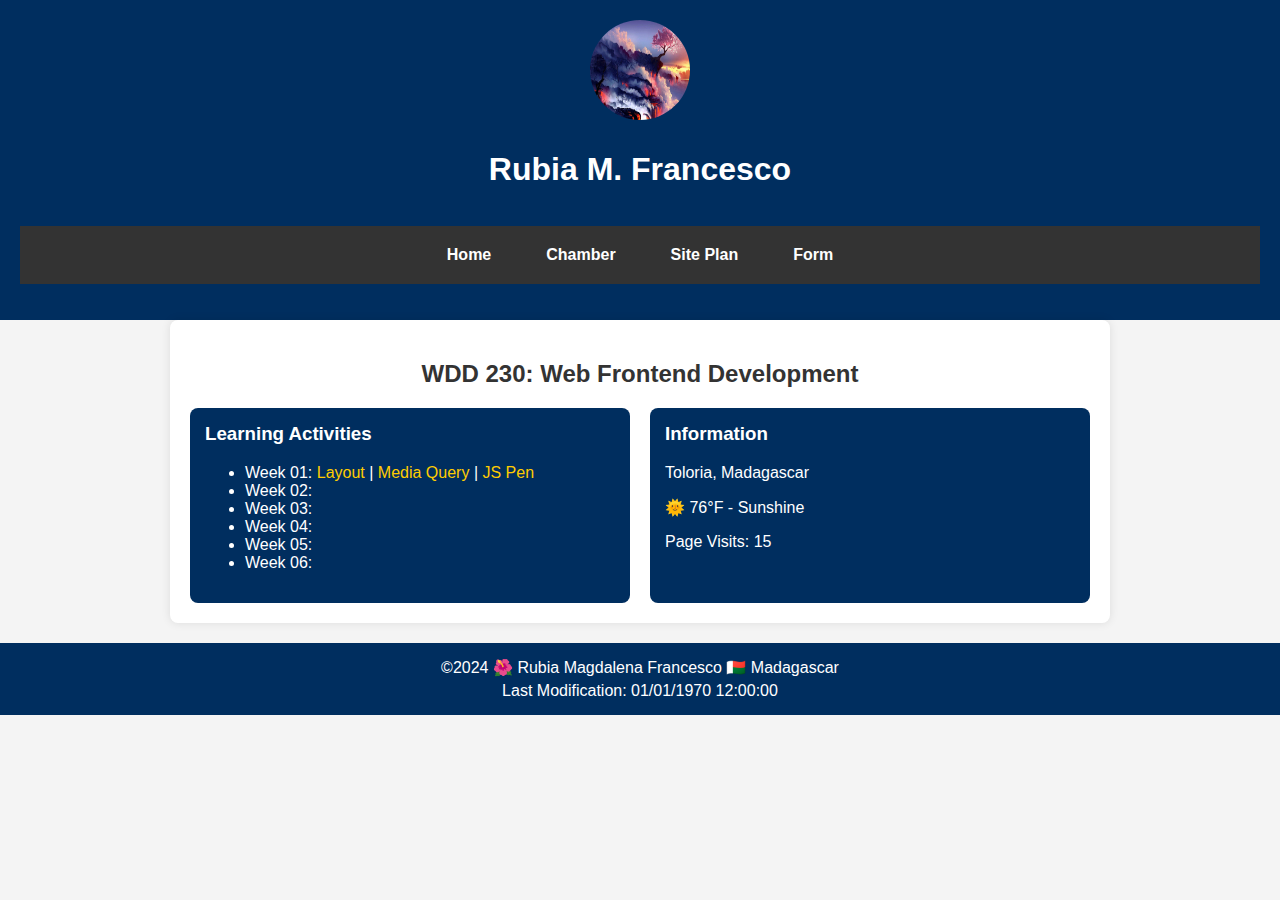
==== index.html @ d7a66f72 "NEW" ====
<!DOCTYPE html>
<html lang="en">
<head>
  <meta charset="UTF-8">
  <meta name="viewport" content="width=device-width, initial-scale=1.0">
  <title>Rubia M. Francesco - WDD 230</title>
  <link rel="stylesheet" href="styles.css">
</head>
<body>
  <header>
    <div class="profile-header">
      <img src="img/cherry-blossom-in-lava-p8cc9zmjtwvlmuvy.jpg" alt="Rubia M. Francesco" class="profile-img">
      <h1>Rubia M. Francesco</h1>
    </div>
    <nav>
      <ul class="nav-menu">
        <li><a href="#">Home</a></li>
        <li><a href="#">Chamber</a></li>
        <li><a href="#">Site Plan</a></li>
        <li><a href="#">Form</a></li>
      </ul>
    </nav>
  </header>
  <main>
    <h2>WDD 230: Web Frontend Development</h2>
    <div class="content">
      <div class="learning-activities">
        <h3>Learning Activities</h3>
        <ul>
          <li>Week 01: <a href="#">Layout</a> | <a href="#">Media Query</a> | <a href="#">JS Pen</a></li>
          <li>Week 02:</li>
          <li>Week 03:</li>
          <li>Week 04:</li>
          <li>Week 05:</li>
          <li>Week 06:</li>
        </ul>
      </div>
      <div class="information">
        <h3>Information</h3>
        <p>Toloria, Madagascar</p>
        <p>🌞 76°F - Sunshine</p>
        <p>Page Visits: 15</p>
      </div>
    </div>
  </main>
  <footer>
    <p>©2024 🌺 Rubia Magdalena Francesco 🇲🇬 Madagascar</p>
    <p>Last Modification: 01/01/1970 12:00:00</p>
  </footer>
</body>
</html>
---- styles.css ----
/* styles.css */
body {
    font-family: Arial, sans-serif;
    margin: 0;
    padding: 0;
    background-color: #f4f4f4;
    color: #333;
  }
  
  header {
    background-color: #002e5f;
    color: white;
    padding: 20px;
    text-align: center;
  }
  
  .profile-header {
    display: flex;
    flex-direction: column;
    align-items: center;
  }
  
  .profile-img {
    width: 100px;
    height: 100px;
    border-radius: 50%;
    margin-bottom: 10px;
  }
  
  nav {
    margin-top: 10px;
  }
  
  .nav-menu {
    list-style: none;
    padding: 0;
    display: flex;
    justify-content: center;
    gap: 55px;
    background-color: #333;
   
    padding: 20PX 0PX;
  }
  
  .nav-menu a {
    text-decoration: none;
    color: white;
    font-weight: bold;
    
  }
  
  main {
    padding: 20px;
    max-width: 900px;
    margin: 0 auto;
    background-color: white;
    box-shadow: 0 0 10px rgba(0, 0, 0, 0.1);
    border-radius: 8px;
  }
  
  h2 {
    text-align: center;
    color: #333;
  }
  
  .content {
    display: flex;
    justify-content: space-between;
    gap: 20px;
    margin-top: 20px;
  }
  
  .learning-activities, .information {
    background-color: #002e5f;
    color: white;
    padding: 15px;
    border-radius: 8px;
    width: 48%;
  }
  
  .learning-activities h3, .information h3 {
    margin-top: 0;
  }
  
  .learning-activities a {
    color: #ffcc00;
    text-decoration: none;
  }
  
  footer {
    text-align: center;
    margin-top: 20px;
    padding: 10px;
    background-color: #002e5f;
    color: white;
  }
  
  footer p {
    margin: 5px 0;
  }
  
  /* Media Query for Mobile Responsiveness */
  @media (max-width: 600px) {
    .nav-menu {
      flex-direction: column;
      align-items: center;
      gap: 10px;
    }
  
    .content {
      flex-direction: column;
    }
  
    .learning-activities, .information {
      width: 100%;
      margin-bottom: 20px;
    }
  }
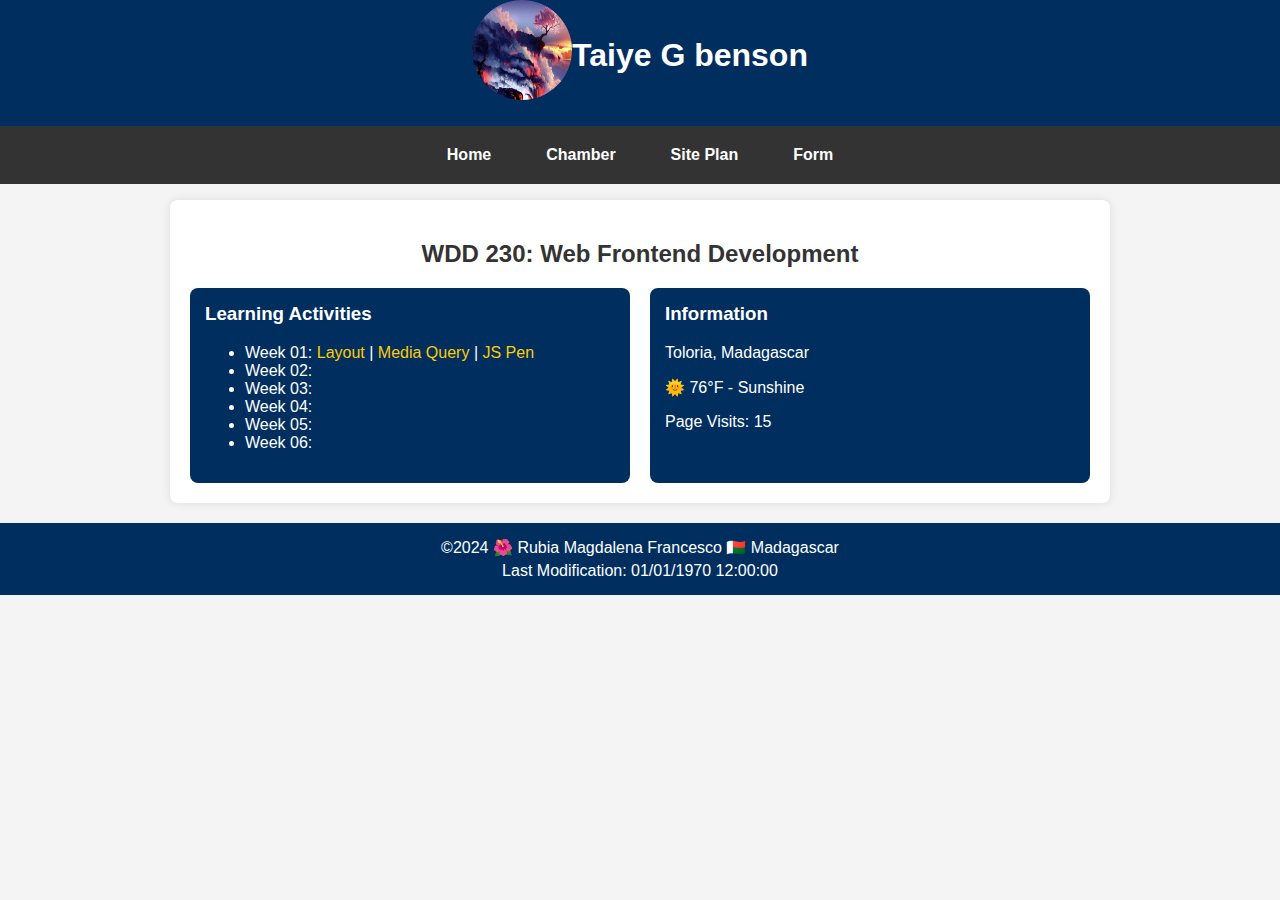
==== commit cc426ec5: "J" ====
--- a/index.html
+++ b/index.html
@@ -10,7 +10,8 @@
   <header>
     <div class="profile-header">
       <img src="img/cherry-blossom-in-lava-p8cc9zmjtwvlmuvy.jpg" alt="Rubia M. Francesco" class="profile-img">
-      <h1>Rubia M. Francesco</h1>
+      <h1>Taiye G benson
+      </h1>
     </div>
     <nav>
       <ul class="nav-menu">
--- a/styles.css
+++ b/styles.css
@@ -10,14 +10,15 @@
   header {
     background-color: #002e5f;
     color: white;
-    padding: 20px;
     text-align: center;
   }
   
   .profile-header {
     display: flex;
-    flex-direction: column;
+    /* flex-direction: column; */
     align-items: center;
+    justify-content: center;
+    margin: 0PX 390PX;
   }
   
   .profile-img {
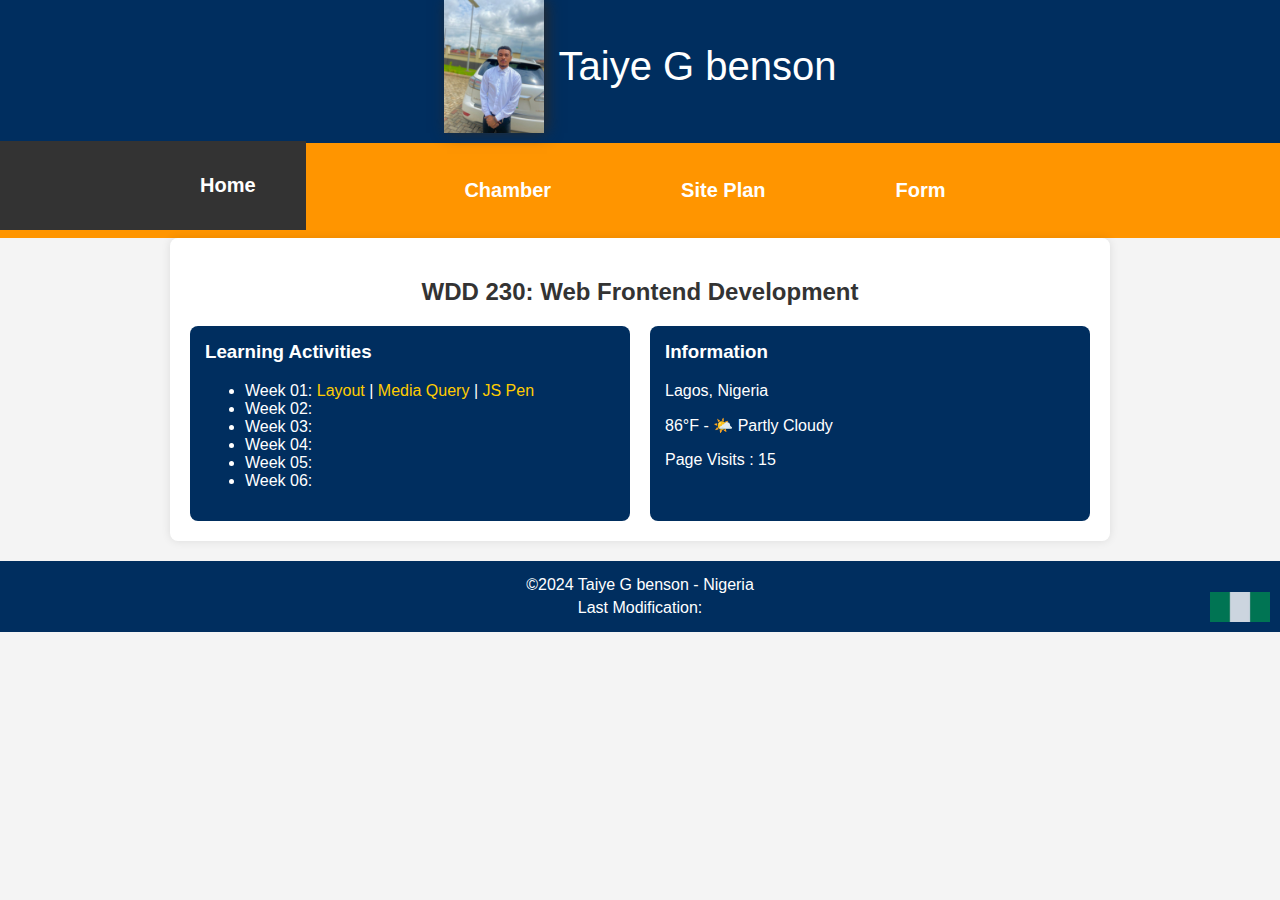
==== commit 7fbde061: "done" ====
--- a/index.html
+++ b/index.html
@@ -3,22 +3,22 @@
 <head>
   <meta charset="UTF-8">
   <meta name="viewport" content="width=device-width, initial-scale=1.0">
-  <title>Rubia M. Francesco - WDD 230</title>
+  <title>Taiye G benson - WDD 230</title>
   <link rel="stylesheet" href="styles.css">
 </head>
 <body>
   <header>
     <div class="profile-header">
-      <img src="img/cherry-blossom-in-lava-p8cc9zmjtwvlmuvy.jpg" alt="Rubia M. Francesco" class="profile-img">
+      <img src="img/WhatsApp Image 2024-11-17 à 14.26.35_2519cc4c.jpg" alt="Rubia M. Francesco" class="profile-img">
       <h1>Taiye G benson
       </h1>
     </div>
     <nav>
       <ul class="nav-menu">
-        <li><a href="#">Home</a></li>
-        <li><a href="#">Chamber</a></li>
-        <li><a href="#">Site Plan</a></li>
-        <li><a href="#">Form</a></li>
+        <li>  <a class="span1" href="#">Home</a></li>
+        <li><a class="spans" href="#">Chamber</a></li>
+        <li><a  class="spans"href="#">Site Plan</a></li>
+        <li><a  class="spans"href="#">Form</a></li>
       </ul>
     </nav>
   </header>
@@ -38,15 +38,24 @@
       </div>
       <div class="information">
         <h3>Information</h3>
-        <p>Toloria, Madagascar</p>
-        <p>🌞 76°F - Sunshine</p>
-        <p>Page Visits: 15</p>
+        <div id="weather">
+          <!-- Weather content will be inserted here by JavaScript -->
+        </div>
+        <p>Page Visits : 15</p>
       </div>
     </div>
   </main>
+  
+  
+  
   <footer>
-    <p>©2024 🌺 Rubia Magdalena Francesco 🇲🇬 Madagascar</p>
-    <p>Last Modification: 01/01/1970 12:00:00</p>
+    <p>©2024 Taiye G benson - Nigeria</p>
+    <p id="last-modified">Last Modification: <!-- JS will dynamically insert date here --></p>
+    <img src="/img/WhatsApp Image 2024-11-17 à 14.26.35_4f681858.jpg" alt="Nigeria Flag" class="footer-img" />
   </footer>
+  
+  
 </body>
 </html>
+<script src="script.js"></script>
+
--- a/styles.css
+++ b/styles.css
@@ -1,120 +1,155 @@
 /* styles.css */
 body {
-    font-family: Arial, sans-serif;
-    margin: 0;
-    padding: 0;
-    background-color: #f4f4f4;
-    color: #333;
-  }
+  font-family: Arial, sans-serif;
+  margin: 0;
+  padding: 0;
+  background-color: #f4f4f4;
+  color: #333;
+}
+
+header {
+  background-color: #002e5f;
+  color: white;
+  /* padding: 20px; */
+}
+
+.profile-header {
+  display: flex;
+  align-items: center; /* Center align items vertically */
+  justify-content: center; /* Center align items horizontally */
+  gap: 15px; /* Add spacing between the image and the name */
+}
+
+.profile-img {
+  width: 100px;
+  box-shadow: 3px 0px 14px rgb(42, 42, 42);
+  /* height: 100px; */
+  /* border-radius: 50%; */
+}
+
+.profile-header h1 {
+  margin: 0;
+  font-size: 40px;
+  text-align: left;
+  font-weight: 500;
+}
+
+nav {
+  background-color: #ff9500;
+  padding: 20px 0px;
+  margin-top: 10px;
+  text-align: center;
+}
+
+.nav-menu {
+  list-style: none;
+  padding: 0;
+  display: flex;
+  justify-content: center;
+  gap: 130px;
   
-  header {
-    background-color: #002e5f;
-    color: white;
-    text-align: center;
-  }
-  
-  .profile-header {
-    display: flex;
-    /* flex-direction: column; */
+}
+.span1{
+  position: absolute;
+  left: 0px;
+  top: 141px;
+  background-color: #333;
+  padding: 33px 50px 33px 200px;
+}
+.nav-menu a {
+  text-decoration: none;
+  color: white;
+  font-weight: bold;
+  font-size: 20px;
+}
+
+main {
+  padding: 20px;
+  max-width: 900px;
+  margin: 0 auto;
+  background-color: white;
+  box-shadow: 0 0 10px rgba(0, 0, 0, 0.1);
+  border-radius: 8px;
+}
+
+h2 {
+  text-align: center;
+  color: #333;
+}
+
+.content {
+  display: flex;
+  justify-content: space-between;
+  gap: 20px;
+  margin-top: 20px;
+}
+
+.learning-activities, .information {
+  background-color: #002e5f;
+  color: white;
+  padding: 15px;
+  border-radius: 8px;
+  width: 48%;
+}
+
+.learning-activities h3, .information h3 {
+  margin-top: 0;
+}
+
+.learning-activities a {
+  color: #ffcc00;
+  text-decoration: none;
+}
+
+footer {
+  text-align: center;
+  margin-top: 20px;
+  padding: 10px;
+  background-color: #002e5f;
+  color: white;
+}
+
+footer p {
+  margin: 5px 0;
+}
+/* Footer image */
+.footer-img {
+  position: absolute;
+  bottom: 10px;
+  right: 10px;
+  width: 60px; /* Adjust size */
+  opacity: 0.8; /* Slight transparency */
+}
+
+footer {
+  position: relative; /* Ensures the footer image stays in the footer */
+}
+
+/* Media Query for Mobile Responsiveness */
+@media (max-width: 600px) {
+  .nav-menu {
+    flex-direction: column;
     align-items: center;
-    justify-content: center;
-    margin: 0PX 390PX;
-  }
-  
-  .profile-img {
-    width: 100px;
-    height: 100px;
-    border-radius: 50%;
-    margin-bottom: 10px;
-  }
-  
-  nav {
-    margin-top: 10px;
-  }
-  
-  .nav-menu {
-    list-style: none;
-    padding: 0;
-    display: flex;
-    justify-content: center;
-    gap: 55px;
-    background-color: #333;
-   
-    padding: 20PX 0PX;
-  }
-  
-  .nav-menu a {
-    text-decoration: none;
-    color: white;
-    font-weight: bold;
+    gap: 10px;
     
   }
   
-  main {
-    padding: 20px;
-    max-width: 900px;
-    margin: 0 auto;
-    background-color: white;
-    box-shadow: 0 0 10px rgba(0, 0, 0, 0.1);
-    border-radius: 8px;
+  .span1{
+    position: inherit;
+    left: 0px;
+    background-color: #333;
+    padding: 10px 210px ;
   }
-  
-  h2 {
-    text-align: center;
-    color: #333;
+  .content {
+    flex-direction: column;
   }
-  
-  .content {
-    display: flex;
-    justify-content: space-between;
-    gap: 20px;
-    margin-top: 20px;
+
+  .learning-activities, .information {
+    width: 95%;
+    margin-bottom: 20px;
   }
-  
-  .learning-activities, .information {
-    background-color: #002e5f;
-    color: white;
-    padding: 15px;
-    border-radius: 8px;
-    width: 48%;
+
+  .profile-header {
+    flex-direction: column; /* Stack the profile image and name vertically on mobile */
   }
-  
-  .learning-activities h3, .information h3 {
-    margin-top: 0;
-  }
-  
-  .learning-activities a {
-    color: #ffcc00;
-    text-decoration: none;
-  }
-  
-  footer {
-    text-align: center;
-    margin-top: 20px;
-    padding: 10px;
-    background-color: #002e5f;
-    color: white;
-  }
-  
-  footer p {
-    margin: 5px 0;
-  }
-  
-  /* Media Query for Mobile Responsiveness */
-  @media (max-width: 600px) {
-    .nav-menu {
-      flex-direction: column;
-      align-items: center;
-      gap: 10px;
-    }
-  
-    .content {
-      flex-direction: column;
-    }
-  
-    .learning-activities, .information {
-      width: 100%;
-      margin-bottom: 20px;
-    }
-  }
-  +}
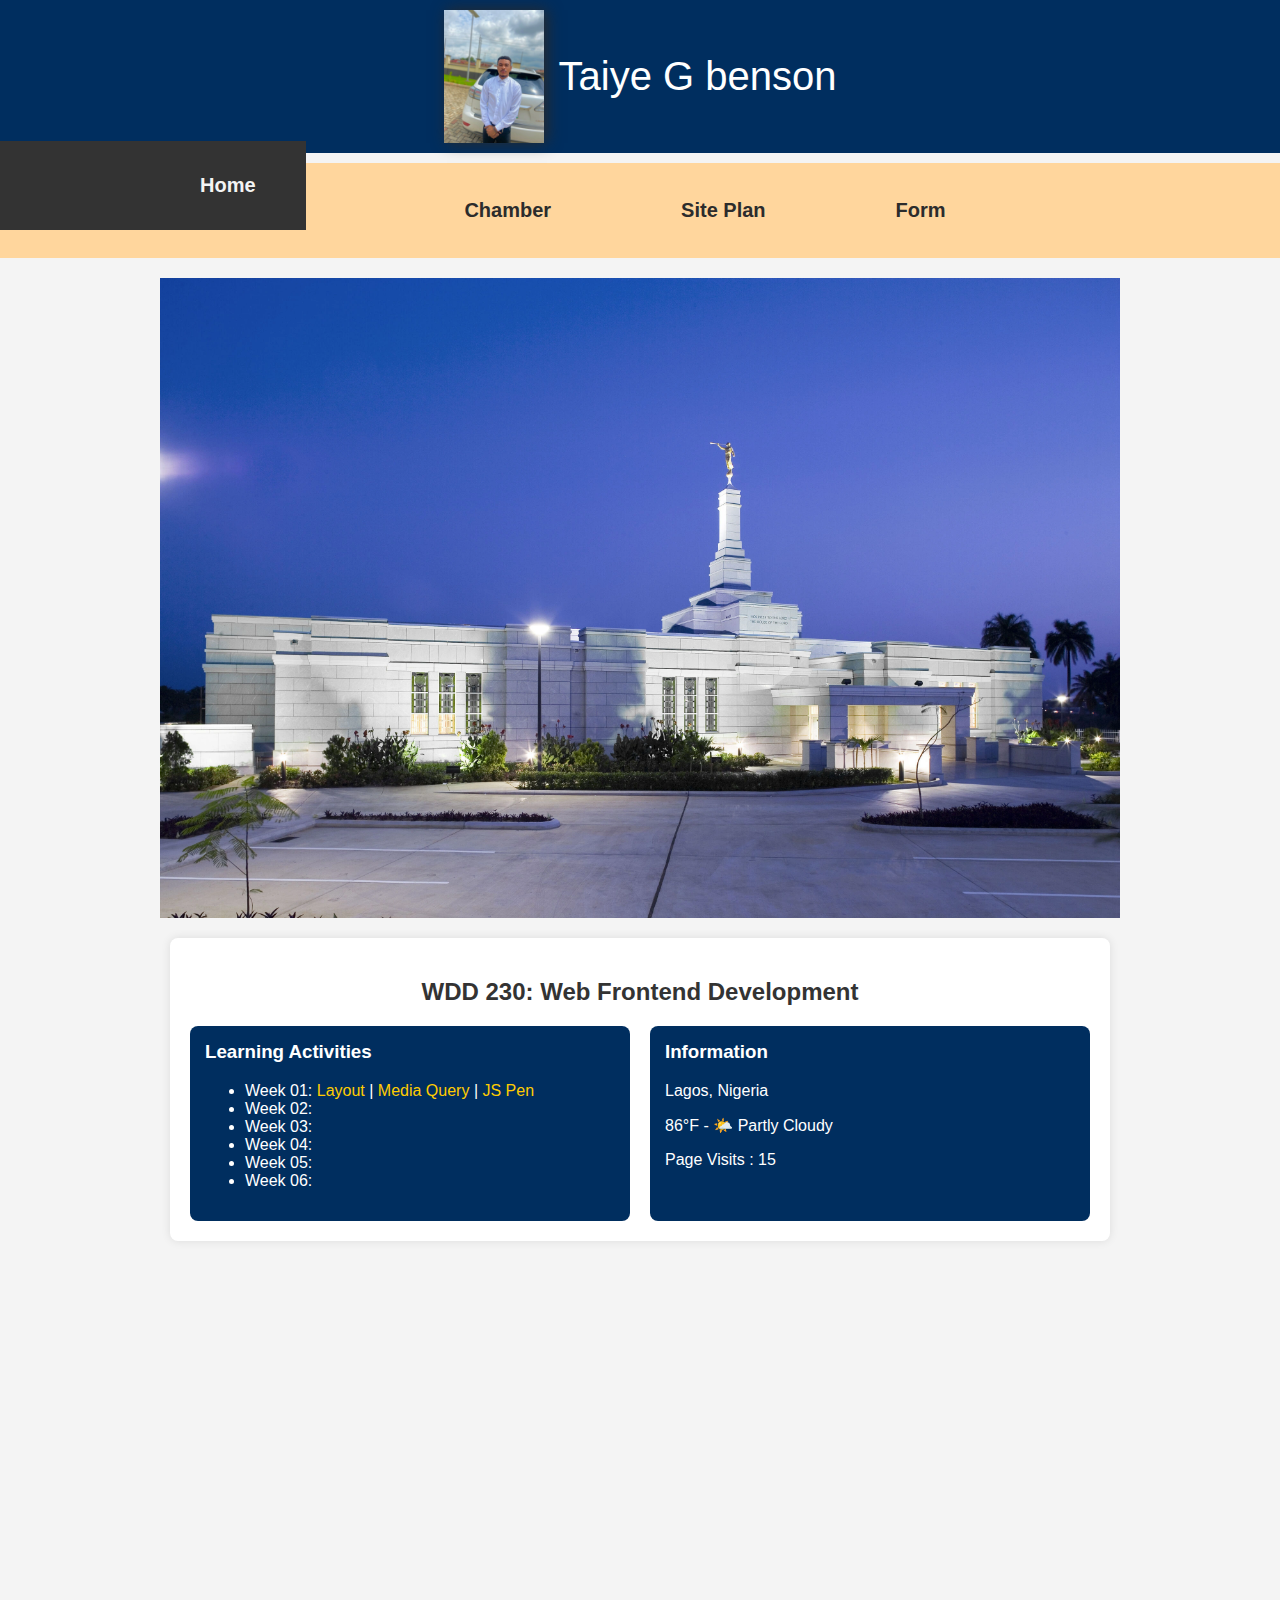
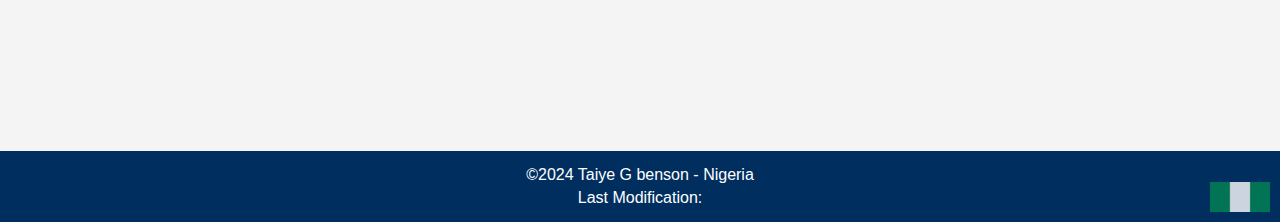
==== commit b654a274: "week3" ====
--- a/index.html
+++ b/index.html
@@ -1,28 +1,44 @@
 <!DOCTYPE html>
 <html lang="en">
+
 <head>
   <meta charset="UTF-8">
   <meta name="viewport" content="width=device-width, initial-scale=1.0">
   <title>Taiye G benson - WDD 230</title>
   <link rel="stylesheet" href="styles.css">
 </head>
+
 <body>
   <header>
     <div class="profile-header">
-      <img src="img/WhatsApp Image 2024-11-17 à 14.26.35_2519cc4c.jpg" alt="Rubia M. Francesco" class="profile-img">
+      <img src="img/WhatsApp Image 2024-11-17 à 14.26.35_2519cc4c.webp" alt="Rubia M. Francesco" class="profile-img">
       <h1>Taiye G benson
       </h1>
     </div>
-    <nav>
-      <ul class="nav-menu">
-        <li>  <a class="span1" href="#">Home</a></li>
-        <li><a class="spans" href="#">Chamber</a></li>
-        <li><a  class="spans"href="#">Site Plan</a></li>
-        <li><a  class="spans"href="#">Form</a></li>
-      </ul>
-    </nav>
+    <!-- Dark Mode Toggle -->
+    <!-- <button id="dark-mode-toggle">🌙</button> -->
+
+    <!-- Hamburger Menu -->
+    <center>
+      <div class="hamburger" onclick="toggleMenu()">☰</div>
+    </center>
+
   </header>
+  <nav id="nav-menu">
+    <ul class="nav-menu">
+      <li> <a class="span1" href="#">Home</a></li>
+      <li><a class="spans" href="#">Chamber</a></li>
+      <li><a class="spans" href="#">Site Plan</a></li>
+      <li><a class="spans" href="#">Form</a></li>
+    </ul>
+    <span class="close-menu" onclick="toggleMenu()">✖</span>
+  </nav>
+
+
+  <img class="img1" src="/img/aba-nigeria-temple-5088.webp" data-src="image.jpg" alt="">
+
   <main>
+
     <h2>WDD 230: Web Frontend Development</h2>
     <div class="content">
       <div class="learning-activities">
@@ -45,17 +61,20 @@
       </div>
     </div>
   </main>
-  
-  
-  
+
+  <iframe class="img1"data-src="image.jpg"
+    src="https://www.google.com/maps/embed?pb=!1m18!1m12!1m3!1d507580.58986997424!2d5.28261080284077!3d6.332667684909473!2m3!1f0!2f0!3f0!3m2!1i1024!2i768!4f13.1!3m3!1m2!1s0x1040d36279cfacf1%3A0x84aa10c05758dfa0!2sBenin%20City%2C%20Edo!5e0!3m2!1sen!2sng!4v1738506150664!5m2!1sen!2sng"
+    width="600" height="450" style="border:0;" allowfullscreen="" loading="lazy"
+    referrerpolicy="no-referrer-when-downgrade"></iframe>
+
   <footer>
     <p>©2024 Taiye G benson - Nigeria</p>
     <p id="last-modified">Last Modification: <!-- JS will dynamically insert date here --></p>
-    <img src="/img/WhatsApp Image 2024-11-17 à 14.26.35_4f681858.jpg" alt="Nigeria Flag" class="footer-img" />
+    <img src="/img/WhatsApp Image 2024-11-17 à 14.26.35_4f681858.webp" alt="Nigeria Flag" class="footer-img" />
   </footer>
-  
-  
+
+
 </body>
+
 </html>
-<script src="script.js"></script>
-
+<script src="script.js"></script>--- a/styles.css
+++ b/styles.css
@@ -1,16 +1,26 @@
-/* styles.css */
 body {
   font-family: Arial, sans-serif;
   margin: 0;
   padding: 0;
   background-color: #f4f4f4;
   color: #333;
+  transition: background 0.3s, color 0.3s;
+}
+
+/* Dark Mode Styles */
+.dark-mode {
+  background-color: #222;
+  color: #fff;
 }
 
 header {
   background-color: #002e5f;
   color: white;
-  /* padding: 20px; */
+  /* padding: 20px; */ 
+  /* display: flex; */
+    justify-content: space-between;
+    align-items: center;
+    /* padding: 15px; */
 }
 
 .profile-header {
@@ -18,6 +28,7 @@
   align-items: center; /* Center align items vertically */
   justify-content: center; /* Center align items horizontally */
   gap: 15px; /* Add spacing between the image and the name */
+  padding: 10px 0px;
 }
 
 .profile-img {
@@ -33,9 +44,15 @@
   text-align: left;
   font-weight: 500;
 }
+#dark-mode-toggle {
+  background: none;
+  border: none;
+  font-size: 20px;
+  cursor: pointer;
+}
 
 nav {
-  background-color: #ff9500;
+  background-color: #ffd69d;
   padding: 20px 0px;
   margin-top: 10px;
   text-align: center;
@@ -49,6 +66,23 @@
   gap: 130px;
   
 }
+
+.nav-menu a {
+  text-decoration: none;
+  font-weight: bold;
+  font-size: 20px;
+}
+/* Mobile Menu */
+.hamburger {
+  font-size: 30px;
+  cursor: pointer;
+  display: none;
+}
+.close-menu {
+  font-size: 30px;
+  cursor: pointer;
+  display: none;
+}
 .span1{
   position: absolute;
   left: 0px;
@@ -56,11 +90,13 @@
   background-color: #333;
   padding: 33px 50px 33px 200px;
 }
-.nav-menu a {
-  text-decoration: none;
-  color: white;
-  font-weight: bold;
-  font-size: 20px;
+.span1{
+  color: #f4f4f4;
+
+}
+.spans{
+  color: #2c2c2c;
+
 }
 
 main {
@@ -100,6 +136,13 @@
   color: #ffcc00;
   text-decoration: none;
 }
+.img1{
+  width: 75%;
+  display: block;  /* Makes margin auto work */
+  margin: auto;    /* Centers horizontally */
+  /* height: 100vh; */
+  padding: 20px 0px;
+}
 
 footer {
   text-align: center;
@@ -153,3 +196,38 @@
     flex-direction: column; /* Stack the profile image and name vertically on mobile */
   }
 }
+@media (max-width: 768px) {
+  .nav-menu {
+    /* display: none; */
+    flex-direction: column;
+    /* background: #ff9500; */
+    /* position: absolute; */
+    top: 60px;
+    left: 0;
+    width: 100%;
+    text-align: center;
+    padding: 10px 0;
+}
+
+  .nav-menu  a {
+      display: block;
+      padding: 10px;
+  }
+  .nav-menu  .spans .span1 {
+    display: block;
+    padding: 10px;
+}
+  .hamburger {
+      display: block;
+      font-size: 30px;
+      background: none;
+      border: none;
+      cursor: pointer;
+      color: white;
+      padding: 10px;
+  }
+
+  .nav-open {
+      display: flex !important;
+  }
+}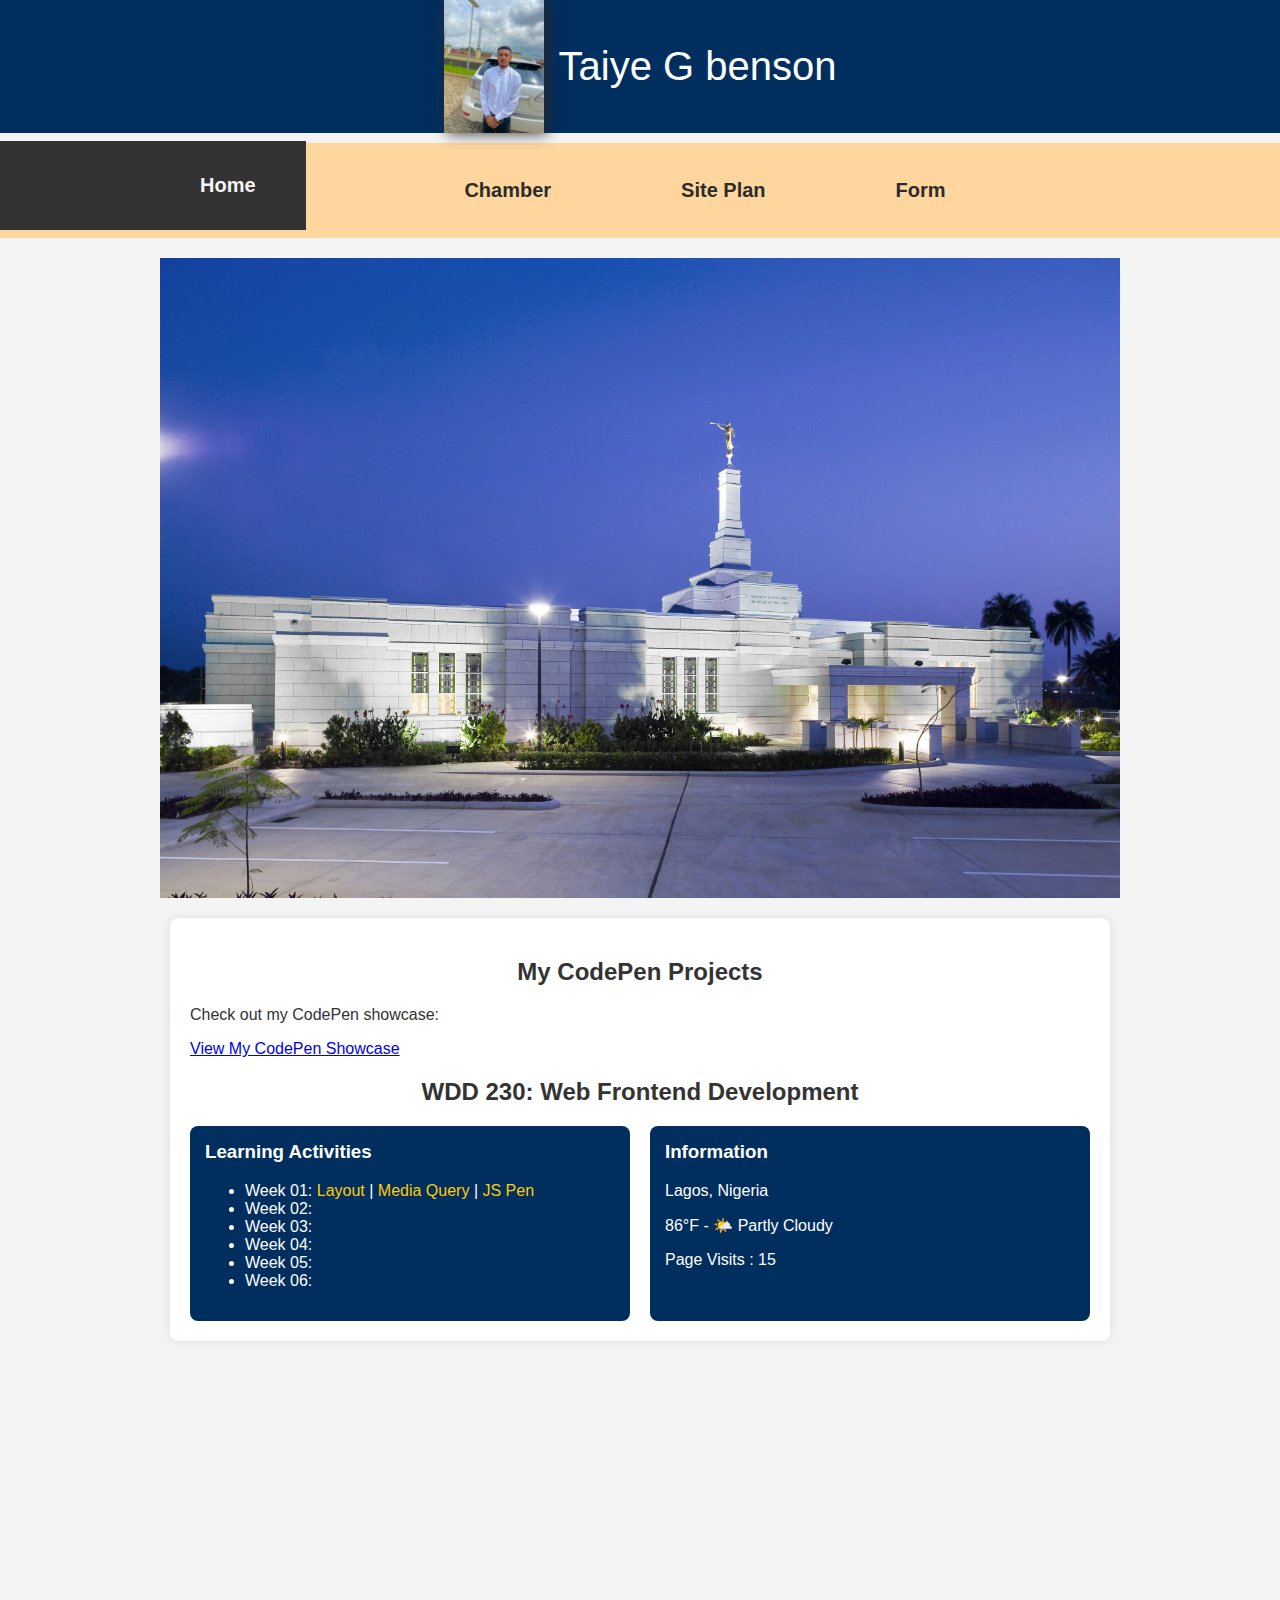
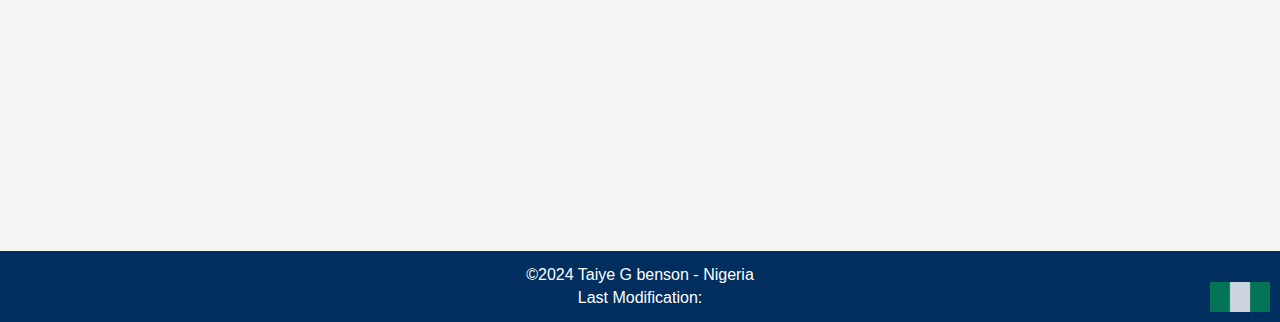
==== commit 84ea1023: "Added CodePen showcase link to home portal" ====
--- a/index.html
+++ b/index.html
@@ -38,6 +38,12 @@
   <img class="img1" src="/img/aba-nigeria-temple-5088.webp" data-src="image.jpg" alt="">
 
   <main>
+    <section>
+      <h2>My CodePen Projects</h2>
+      <p>Check out my CodePen showcase:</p>
+      <a href="https://codepen.io/Drew-Gabriel/pens/showcase" target="_blank">View My CodePen Showcase</a>
+  </section>
+  
 
     <h2>WDD 230: Web Frontend Development</h2>
     <div class="content">
--- a/styles.css
+++ b/styles.css
@@ -28,7 +28,7 @@
   align-items: center; /* Center align items vertically */
   justify-content: center; /* Center align items horizontally */
   gap: 15px; /* Add spacing between the image and the name */
-  padding: 10px 0px;
+  /* padding: 10px 0px; */
 }
 
 .profile-img {
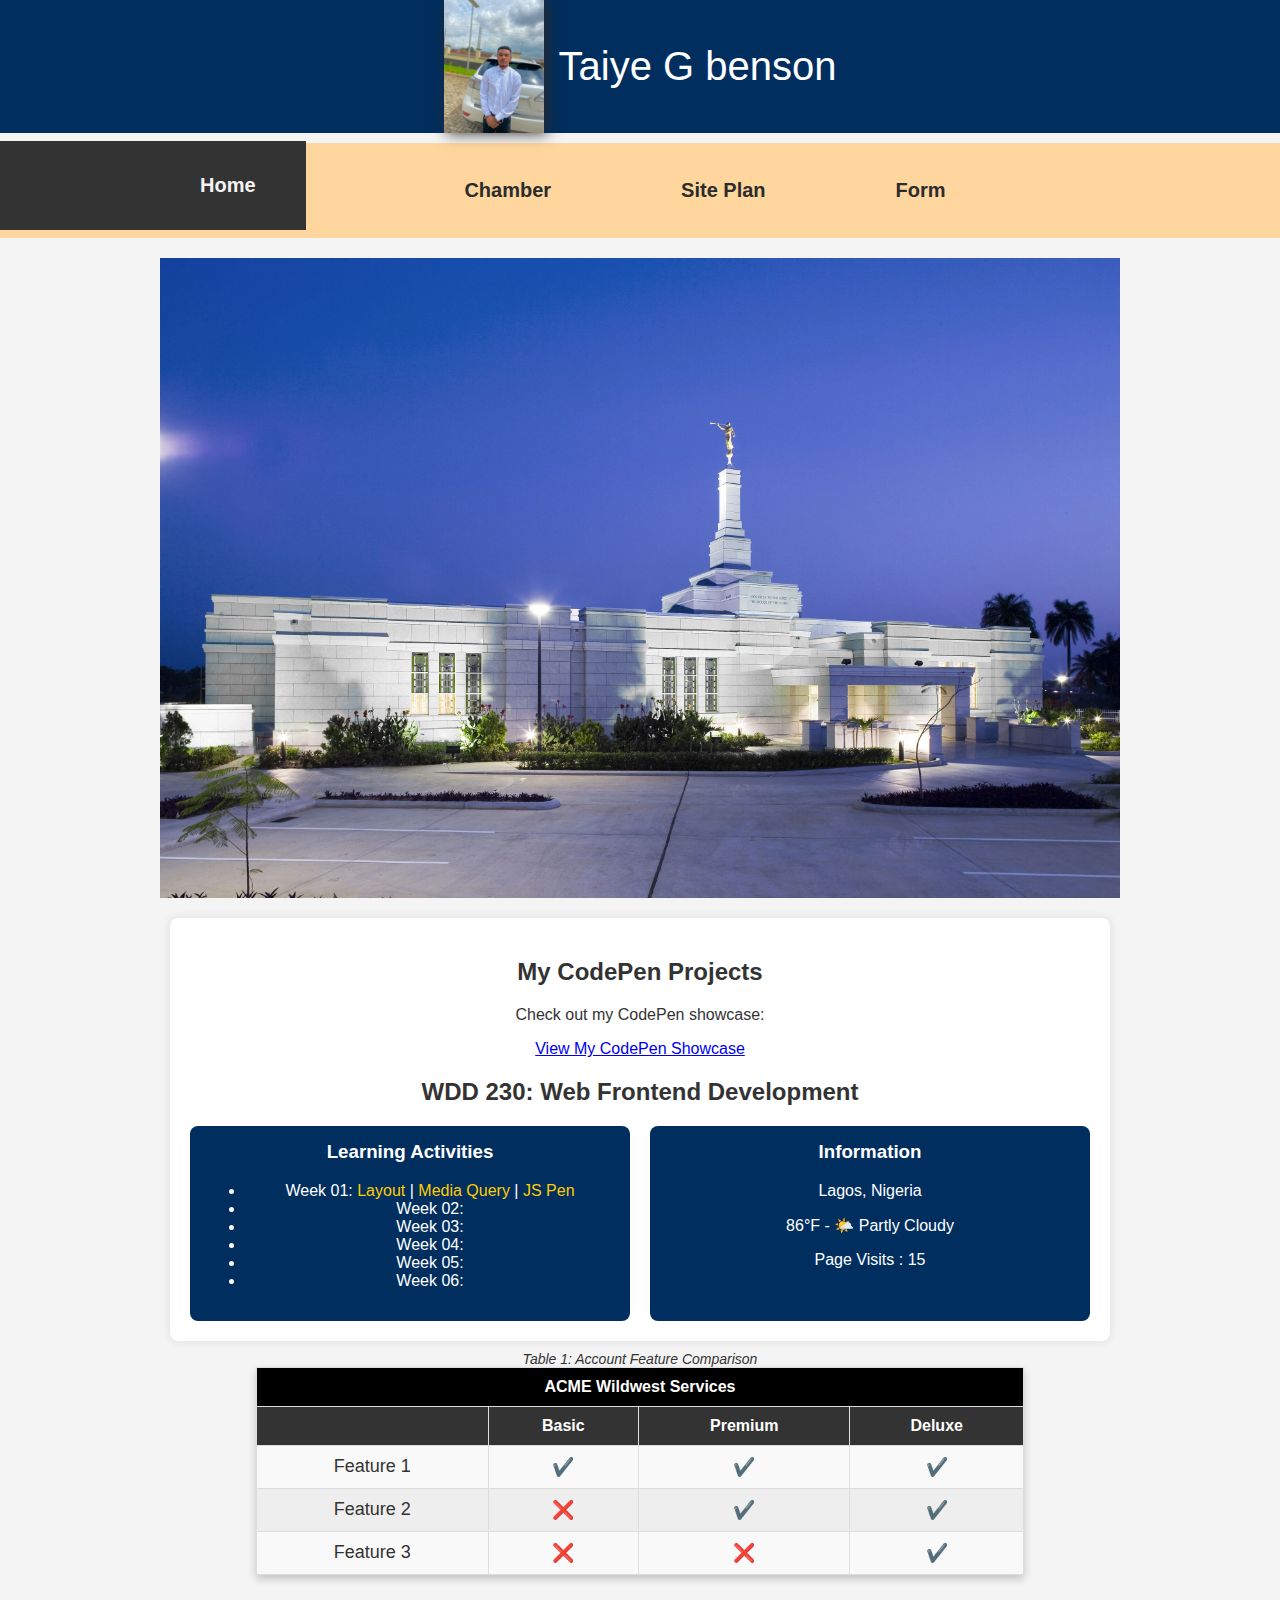
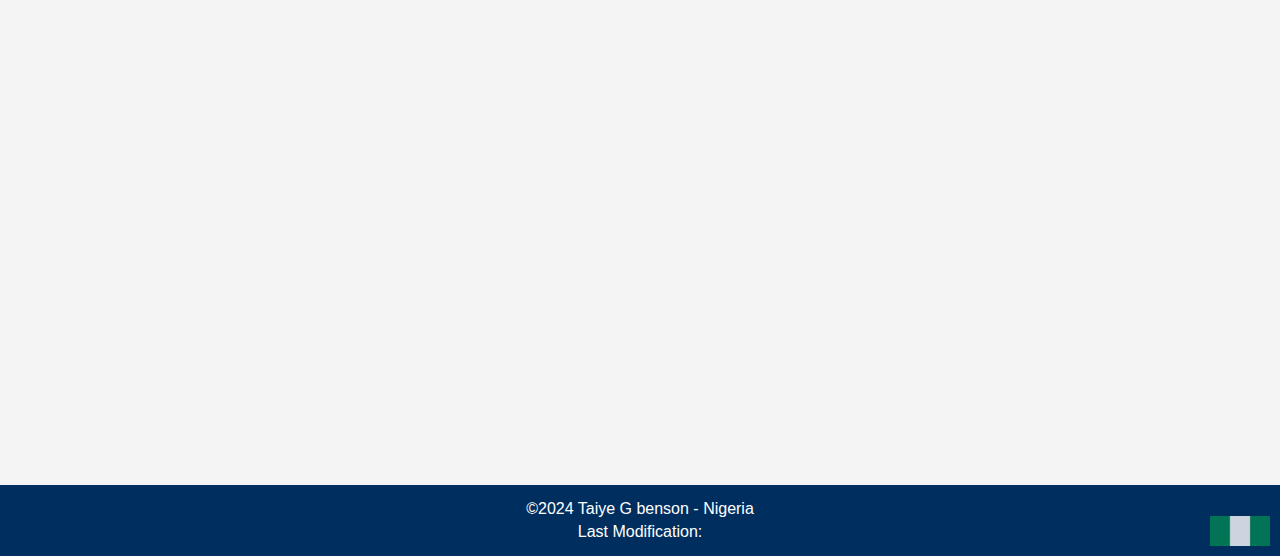
==== commit e9392ec5: "Added tablebuild.html with CSS for week04" ====
--- a/index.html
+++ b/index.html
@@ -67,6 +67,40 @@
       </div>
     </div>
   </main>
+  <table>
+    <caption>Table 1: Account Feature Comparison</caption>
+    <thead>
+        <tr>
+            <th colspan="4">ACME Wildwest Services</th>
+        </tr>
+        <tr>
+            <th> </th>
+            <th>Basic</th>
+            <th>Premium</th>
+            <th>Deluxe</th>
+        </tr>
+    </thead>
+    <tbody>
+        <tr>
+            <td>Feature 1</td>
+            <td>✔️</td>
+            <td>✔️</td>
+            <td>✔️</td>
+        </tr>
+        <tr>
+            <td>Feature 2</td>
+            <td>❌</td>
+            <td>✔️</td>
+            <td>✔️</td>
+        </tr>
+        <tr>
+            <td>Feature 3</td>
+            <td>❌</td>
+            <td>❌</td>
+            <td>✔️</td>
+        </tr>
+    </tbody>
+</table>
 
   <iframe class="img1"data-src="image.jpg"
     src="https://www.google.com/maps/embed?pb=!1m18!1m12!1m3!1d507580.58986997424!2d5.28261080284077!3d6.332667684909473!2m3!1f0!2f0!3f0!3m2!1i1024!2i768!4f13.1!3m3!1m2!1s0x1040d36279cfacf1%3A0x84aa10c05758dfa0!2sBenin%20City%2C%20Edo!5e0!3m2!1sen!2sng!4v1738506150664!5m2!1sen!2sng"
--- a/styles.css
+++ b/styles.css
@@ -29,6 +29,59 @@
   justify-content: center; /* Center align items horizontally */
   gap: 15px; /* Add spacing between the image and the name */
   /* padding: 10px 0px; */
+}
+body {
+  font-family: Arial, sans-serif;
+  text-align: center;
+}
+
+table {
+  width: 60%;
+  margin: auto;
+  border-collapse: collapse;
+  box-shadow: 0 4px 8px rgba(0, 0, 0, 0.2);
+}
+
+caption {
+  margin-top: 10px;
+  font-style: italic;
+  font-size: 14px;
+}
+
+th, td {
+  border: 1px solid #ddd;
+  padding: 10px;
+  text-align: center;
+}
+
+thead th {
+  background-color: black;
+  color: white;
+}
+
+thead tr:nth-child(2) th {
+  background-color: #333;
+}
+
+tbody tr:nth-child(odd) {
+  background-color: #f9f9f9; /* Zebra striping */
+}
+
+tbody tr:nth-child(even) {
+  background-color: #eee; /* Zebra striping */
+}
+
+td {
+  font-size: 18px;
+}
+
+td:contains("✔️") {
+  color: darkblue;
+}
+
+td:contains("❌") {
+  color: red;
+  font-weight: bold;
 }
 
 .profile-img {
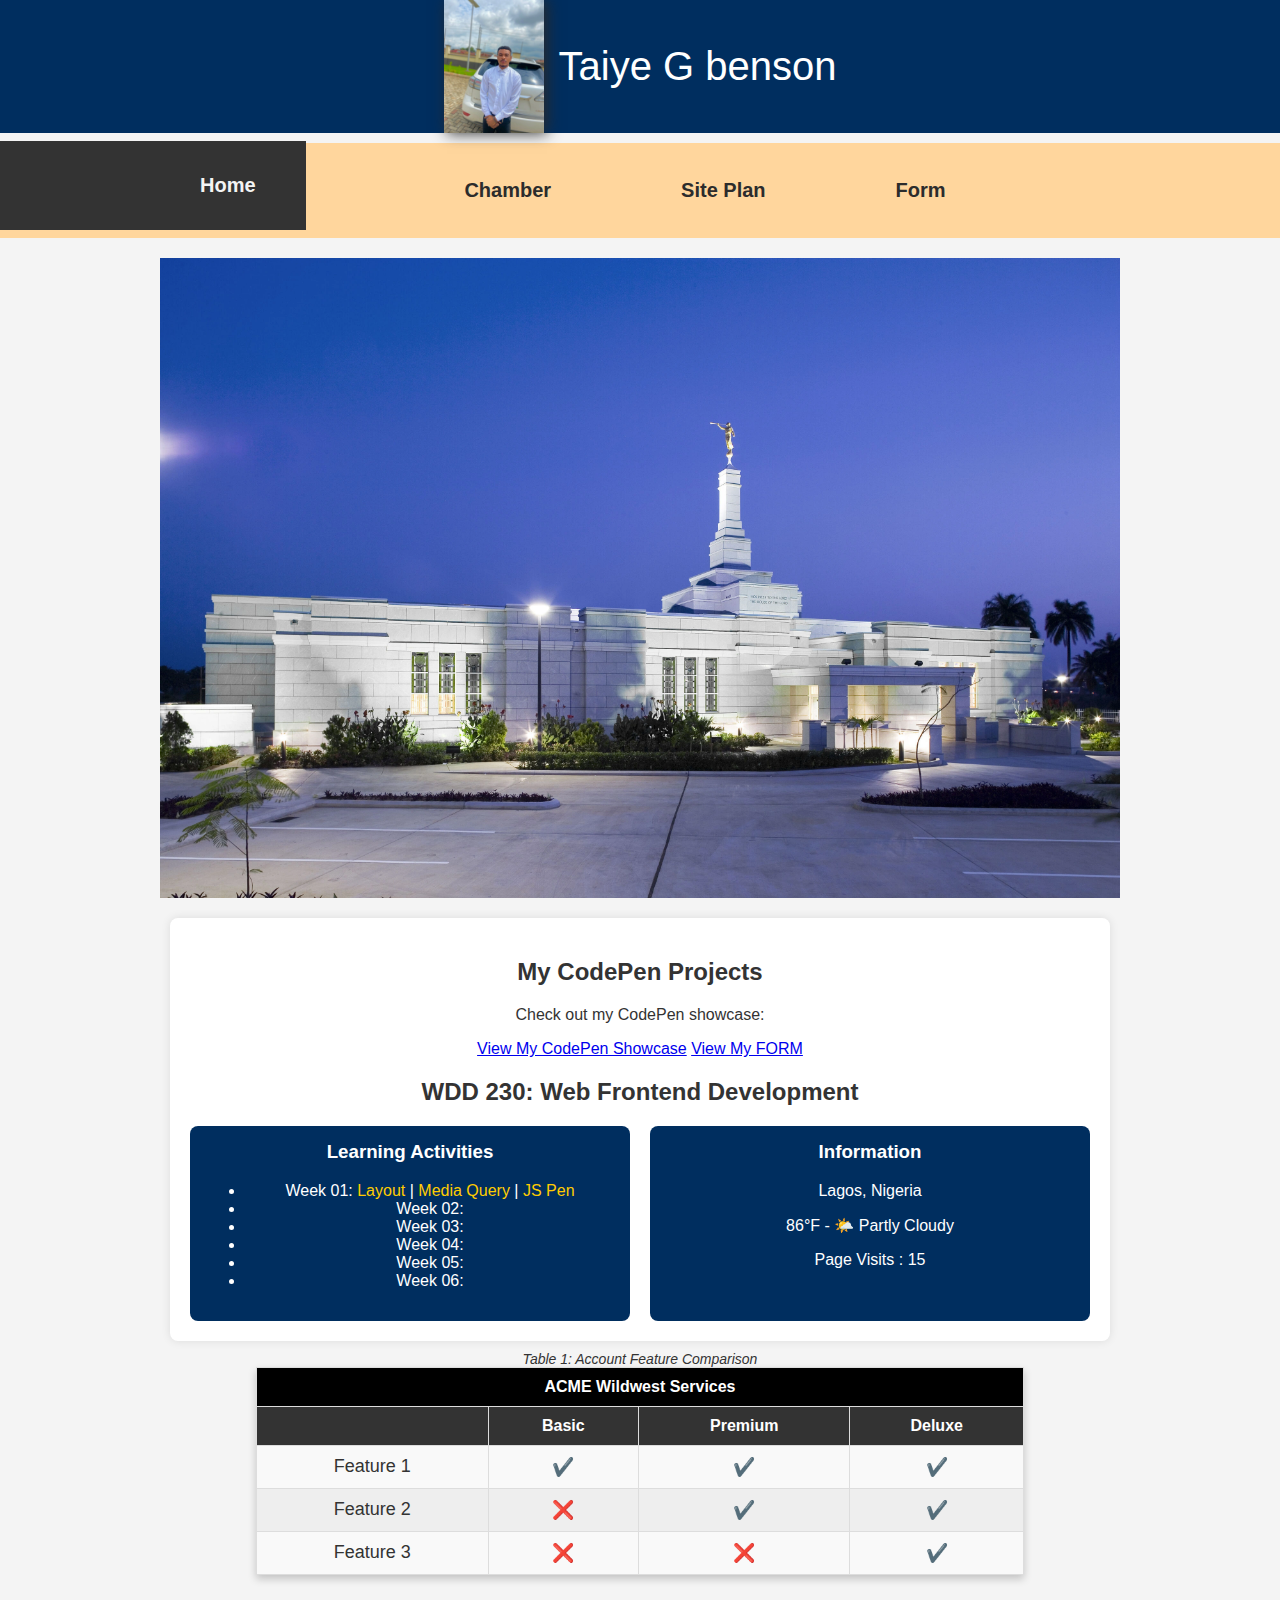
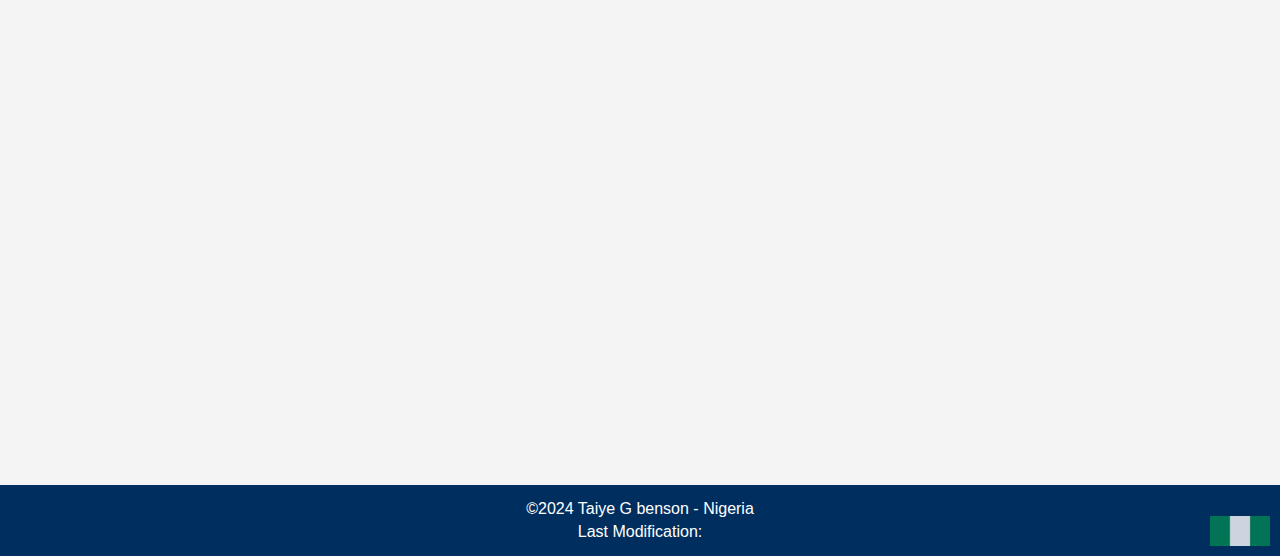
==== commit 303643e3: "DONE" ====
--- a/index.html
+++ b/index.html
@@ -29,7 +29,7 @@
       <li> <a class="span1" href="#">Home</a></li>
       <li><a class="spans" href="#">Chamber</a></li>
       <li><a class="spans" href="#">Site Plan</a></li>
-      <li><a class="spans" href="#">Form</a></li>
+      <li><a class="spans" href="form.html">Form</a></li>
     </ul>
     <span class="close-menu" onclick="toggleMenu()">✖</span>
   </nav>
@@ -42,6 +42,8 @@
       <h2>My CodePen Projects</h2>
       <p>Check out my CodePen showcase:</p>
       <a href="https://codepen.io/Drew-Gabriel/pens/showcase" target="_blank">View My CodePen Showcase</a>
+      <a href="form.html" target="_blank">View My FORM</a>
+
   </section>
   
 
@@ -101,7 +103,23 @@
         </tr>
     </tbody>
 </table>
+<!-- <br> <br>
+<div class="container">
+  <h2>Contact Us</h2>
+  <form action="#" method="POST">
+      <label for="name">Full Name:</label>
+      <input type="text" id="name" name="name" required>
 
+      <label for="email">Email Address:</label>
+      <input type="email" id="email" name="email" required>
+
+      <label for="message">Your Message:</label>
+      <textarea id="message" name="message" rows="4" required></textarea>
+
+      <button type="submit">Submit</button>
+  </form>
+</div> -->
+  
   <iframe class="img1"data-src="image.jpg"
     src="https://www.google.com/maps/embed?pb=!1m18!1m12!1m3!1d507580.58986997424!2d5.28261080284077!3d6.332667684909473!2m3!1f0!2f0!3f0!3m2!1i1024!2i768!4f13.1!3m3!1m2!1s0x1040d36279cfacf1%3A0x84aa10c05758dfa0!2sBenin%20City%2C%20Edo!5e0!3m2!1sen!2sng!4v1738506150664!5m2!1sen!2sng"
     width="600" height="450" style="border:0;" allowfullscreen="" loading="lazy"
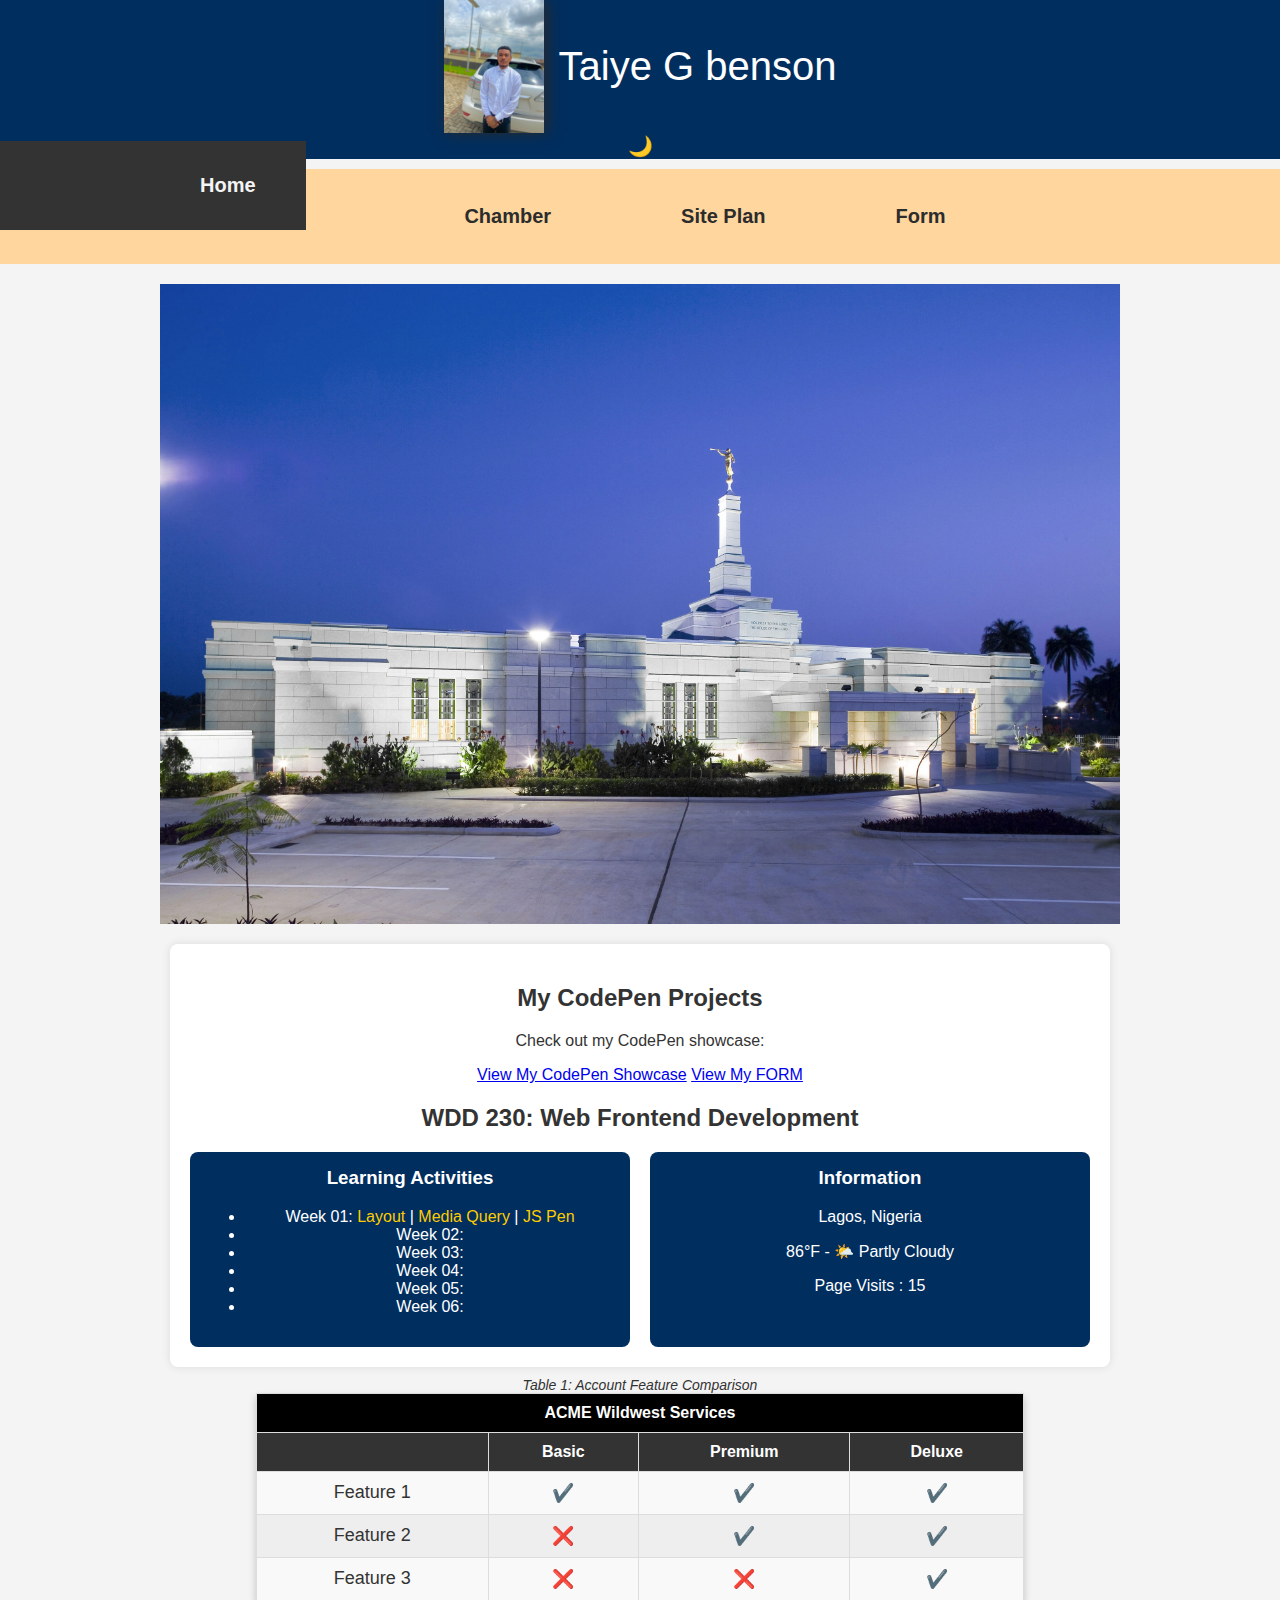
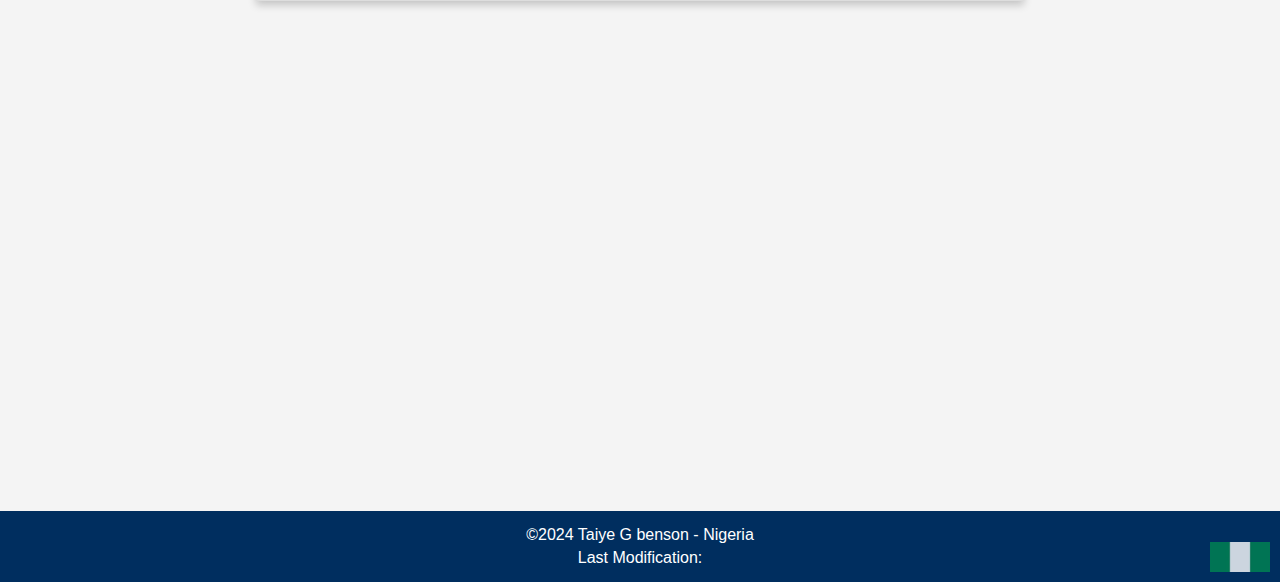
==== commit 2cee343c: "new" ====
--- a/index.html
+++ b/index.html
@@ -16,7 +16,7 @@
       </h1>
     </div>
     <!-- Dark Mode Toggle -->
-    <!-- <button id="dark-mode-toggle">🌙</button> -->
+    <button id="dark-mode-toggle">🌙</button>
 
     <!-- Hamburger Menu -->
     <center>
